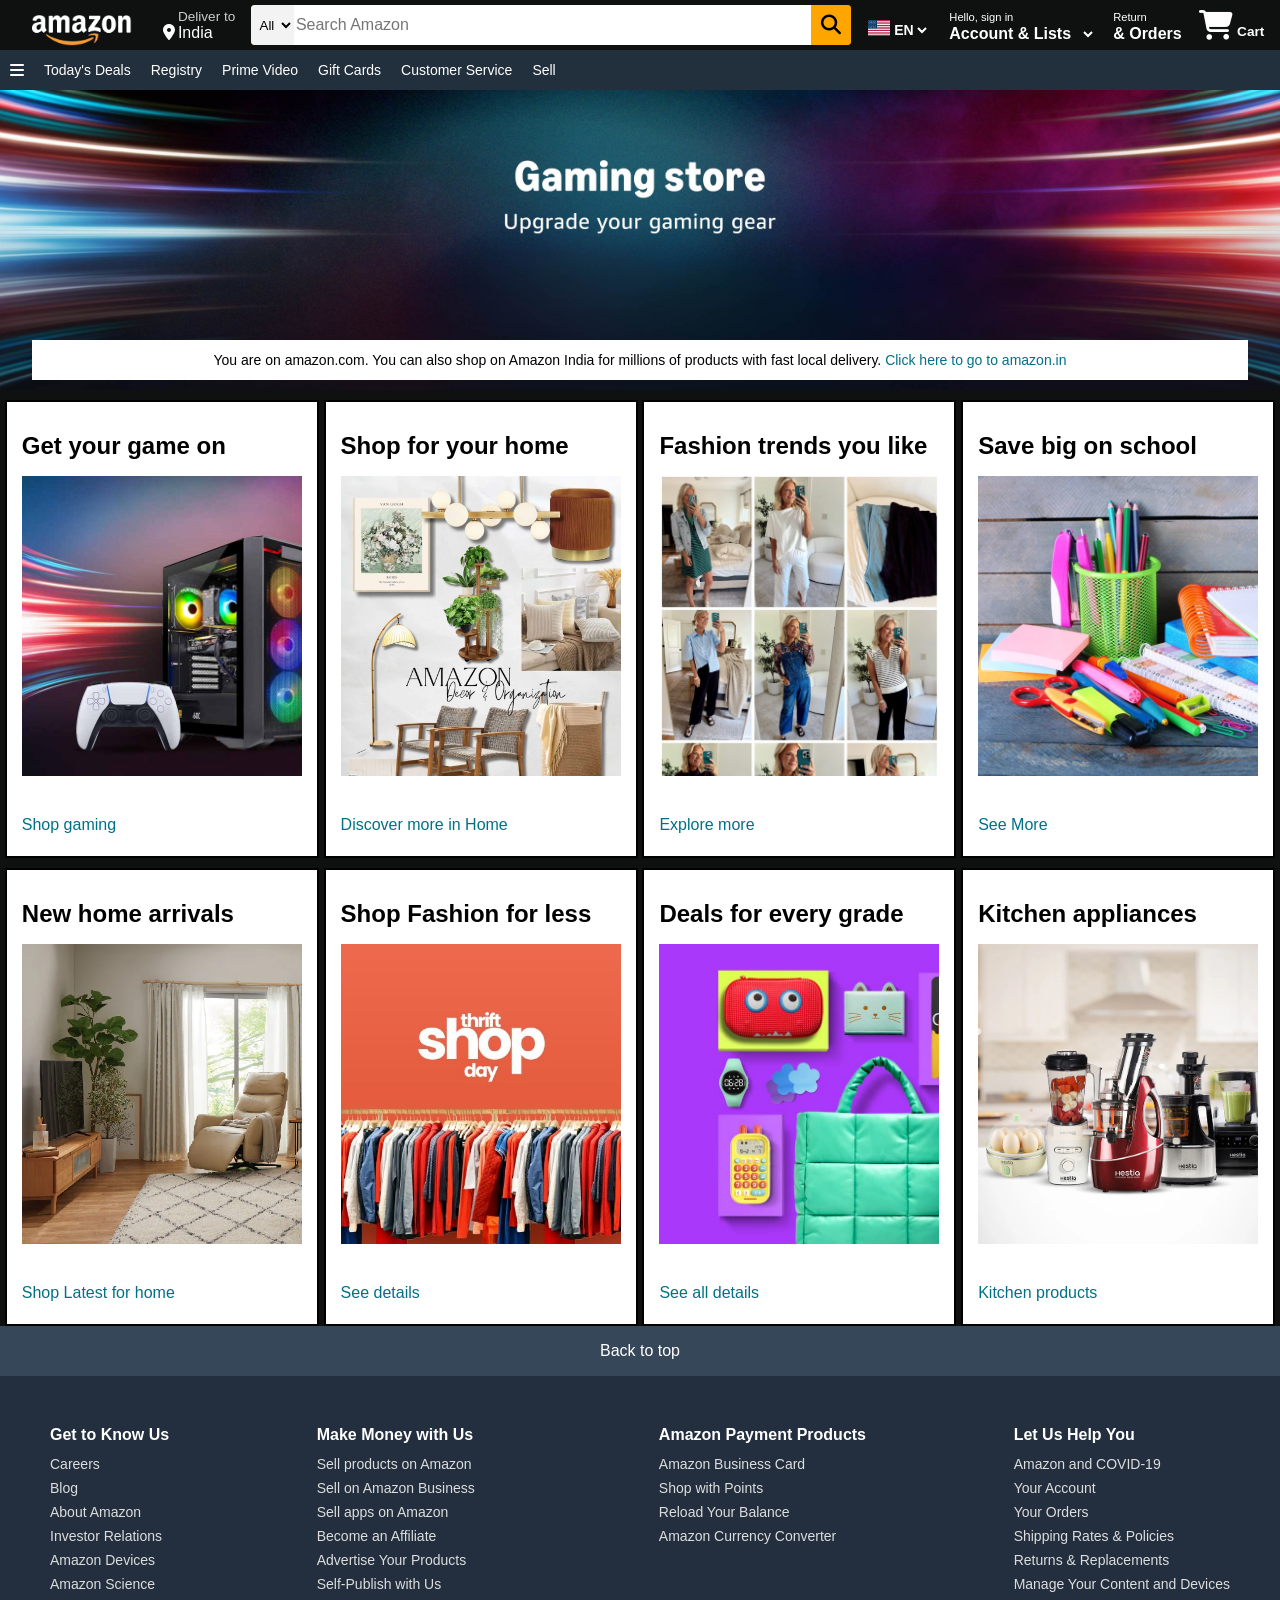
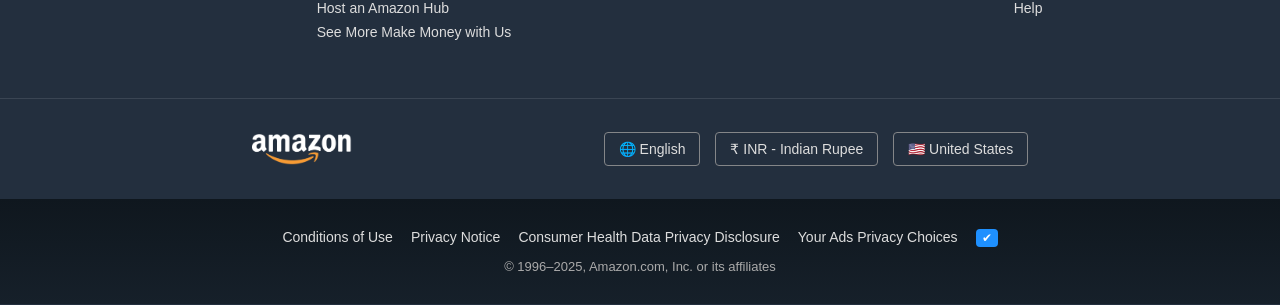
==== index.html @ 06882af5 "changes the files name" ====
<!DOCTYPE html>
<html lang="en">
<head>
  <meta charset="UTF-8" />
  <meta name="viewport" content="width=device-width" />
  <title>AmazonClone.com</title>
  <link rel="stylesheet" href="https://cdnjs.cloudflare.com/ajax/libs/font-awesome/6.7.2/css/all.min.css" integrity="sha512-Evv84Mr4kqVGRNSgIGL/F/aIDqQb7xQ2vcrdIwxfjThSH8CSR7PBEakCr51Ck+w+/U6swU2Im1vVX0SVk9ABhg==" crossorigin="anonymous" referrerpolicy="no-referrer"/>
  <link rel="stylesheet" href="amazon website .css" />
</head>
<body>  
    <header>
      <div class="navbar">
         <div class="nav-logo border">
            <div class="logo"></div> 
         </div>

        <div class="nav-addres border" id="top">
          <p class="add-first">Deliver to</p>
            <div class="add-icon">
             <i class="fa-solid fa-location-dot"></i>
        <p class="add-second">India</p>
            </div>
      </div>

      <div class="nav-search">
        <select class="search-select">
            <option>All</option>
        </select>
        <input placeholder="Search Amazon" class="search-box" id="unique-name" >
          <button onclick="search()" class="search-icon">
          <i class="fa-solid fa-magnifying-glass"></i></button> 
        </div>

      <span class="nav-flag border">
        <img src="US Flag.webp" class="us-image">
        <select class="search-arrow">
          <option>EN</option>
        </select>
      </span>

      <div class="nav-first border">
        <p><span>Hello, sign in</span></p>
          <p class="nav-second">Account & Lists
        <select class="arrow"></select></p>
      </div>

       <div class="nav-first border">
        <p><span>Return</span></p>
          <p class="nav-second"> & Orders
      </div>

      <div class="nav-cart border">
        <i class="fa-solid fa-cart-shopping"></i>
        Cart
      </div>
    </div>


      <div class="panel" >
      <i class="fa-solid fa-bars" style="margin-left: 10px"> </i>
        <div class="panel-ops">
          <a href="X">Today's Deals</a>
              <a href ="X">Registry</a>
              <a href ="X">Prime Video</a>
              <a href="X">Gift Cards</a>
              <a href="X">Customer Service</a>
              <a href="X">Sell</a>
        </div>
      </div>

      <div class="game-centre">
        <div class="gamecentre-message">
        <p>You are on amazon.com. You can also shop on Amazon India for millions of products with fast local delivery.<a href="https://www.amazon.in/"> Click here to go to amazon.in</a></p>
      </div>
      </div>
      
      <div class="shop-box">
        <div class="box1 box">
          <div class="box-heading">
              <h2>Get your game on</h2>
              <div class="gamebox" style="background-image: url(Fuji_Gaming_store_Dashboard_card_2x_EN._SY608_CB564799420_.jpg);"></div>
              <p><a href="https://www.amazon.com/s?k=gaming&_encoding=UTF8&content-id=amzn1.sym.edf433e2-b6d4-408e-986d-75239a5ced10&pd_rd_r=32c33dda-125a-4fbe-99a0-219c70712b50&pd_rd_w=ngdry&pd_rd_wg=oWVlM&pf_rd_p=edf433e2-b6d4-408e-986d-75239a5ced10&pf_rd_r=J4W3AGSPCVMYB47S6YAD&ref=pd_hp_d_atf_unk" id="shop-gaming">Shop gaming</a><p>                
          </div>  
        </div>
        <div class="box2 box">
          <div class="box-heading">
              <h2>Shop for your home</h2>
              <div class="gamebox" style="background-image: url(amazon-essential-moodboard-960x1440.webp);"></div>
              <p><a href="" id="shop-gaming">Discover more in Home</a><p>                
          </div>  
        </div>
        <div class="box3 box">
          <div class="box-heading">
              <h2>Fashion trends you like</h2>
              <div class="gamebox" style="background-image: url(GRAPHICS-NEW-28-scaled.jpeg);"></div>
              <p><a href="https://www.amazon.com/s?k=gaming&_encoding=UTF8&content-id=amzn1.sym.edf433e2-b6d4-408e-986d-75239a5ced10&pd_rd_r=32c33dda-125a-4fbe-99a0-219c70712b50&pd_rd_w=ngdry&pd_rd_wg=oWVlM&pf_rd_p=edf433e2-b6d4-408e-986d-75239a5ced10&pf_rd_r=J4W3AGSPCVMYB47S6YAD&ref=pd_hp_d_atf_unk" id="shop-gaming">Explore more</a><p>                
          </div>  
        </div>
        <div class="box4 box">
          <div class="box-heading">
              <h2>Save big on school</h2>
              <div class="gamebox" style="background-image: url(stattionery.jpeg)"></div>
              <p><a href="https://www.amazon.com/s?k=gaming&_encoding=UTF8&content-id=amzn1.sym.edf433e2-b6d4-408e-986d-75239a5ced10&pd_rd_r=32c33dda-125a-4fbe-99a0-219c70712b50&pd_rd_w=ngdry&pd_rd_wg=oWVlM&pf_rd_p=edf433e2-b6d4-408e-986d-75239a5ced10&pf_rd_r=J4W3AGSPCVMYB47S6YAD&ref=pd_hp_d_atf_unk" id="shop-gaming">See More</a><p>                
          </div>  
        </div>
        <div class="box5 box">
          <div class="box-heading">
              <h2>New home arrivals</h2>
              <div class="gamebox" style="background-image: url(ECSG_NewArrivals_LivingRoom.webp);"></div>
              <p><a href="https://www.amazon.com/s?k=gaming&_encoding=UTF8&content-id=amzn1.sym.edf433e2-b6d4-408e-986d-75239a5ced10&pd_rd_r=32c33dda-125a-4fbe-99a0-219c70712b50&pd_rd_w=ngdry&pd_rd_wg=oWVlM&pf_rd_p=edf433e2-b6d4-408e-986d-75239a5ced10&pf_rd_r=J4W3AGSPCVMYB47S6YAD&ref=pd_hp_d_atf_unk" id="shop-gaming">Shop Latest for home</a><p>                
          </div>  
        </div>
        <div class="box6 box">
          <div class="box-heading">
              <h2>Shop Fashion for less</h2>
              <div class="gamebox" style="background-image: url(thrift.jpg);"></div>
              <p><a href="https://www.amazon.com/s?k=gaming&_encoding=UTF8&content-id=amzn1.sym.edf433e2-b6d4-408e-986d-75239a5ced10&pd_rd_r=32c33dda-125a-4fbe-99a0-219c70712b50&pd_rd_w=ngdry&pd_rd_wg=oWVlM&pf_rd_p=edf433e2-b6d4-408e-986d-75239a5ced10&pf_rd_r=J4W3AGSPCVMYB47S6YAD&ref=pd_hp_d_atf_unk" id="shop-gaming">See details</a><p>                
          </div>  
        </div>
        <div class="box7 box">
          <div class="box-heading">
              <h2>Deals for every grade</h2>
              <div class="gamebox" style="background-image: url(Fuji_SingleImageCard_BTS25_2x._SY608_CB789324272_.jpg);"></div>
              <p><a href="https://www.amazon.com/s?k=gaming&_encoding=UTF8&content-id=amzn1.sym.edf433e2-b6d4-408e-986d-75239a5ced10&pd_rd_r=32c33dda-125a-4fbe-99a0-219c70712b50&pd_rd_w=ngdry&pd_rd_wg=oWVlM&pf_rd_p=edf433e2-b6d4-408e-986d-75239a5ced10&pf_rd_r=J4W3AGSPCVMYB47S6YAD&ref=pd_hp_d_atf_unk" id="shop-gaming">See all details</a><p>                
          </div>  
        </div>
        <div class="box8 box">
          <div class="box-heading">
              <h2>Kitchen appliances</h2>
              <div class="gamebox" style="background-image: url(4_must_have_kitchen_app-_mobile.webp);"></div>
              <p><a href="https://www.amazon.com/s?k=gaming&_encoding=UTF8&content-id=amzn1.sym.edf433e2-b6d4-408e-986d-75239a5ced10&pd_rd_r=32c33dda-125a-4fbe-99a0-219c70712b50&pd_rd_w=ngdry&pd_rd_wg=oWVlM&pf_rd_p=edf433e2-b6d4-408e-986d-75239a5ced10&pf_rd_r=J4W3AGSPCVMYB47S6YAD&ref=pd_hp_d_atf_unk" id="shop-gaming">Kitchen products</a><p>                
          </div>  
        </div>
      </div>
        
        <footer>
          <div class="back-panel" >
            <p id="top" style="cursor: pointer;"><a href="#top">Back to top</a></p>
          </div>
         <footer class="footer">
    <div class="footer-container">

      <div class="footer-column">
        <h3 style="color: white;">Get to Know Us</h3>
        <a>Careers</a>
        <a>Blog</a>
        <a>About Amazon</a>
        <a>Investor Relations</a>
        <a>Amazon Devices</a>
        <a>Amazon Science</a>
      </div>

      <div class="footer-column">
        <h3 style="color: white;">Make Money with Us</h3>
        <a>Sell products on Amazon</a>
        <a>Sell on Amazon Business</a>
        <a>Sell apps on Amazon</a>
        <a>Become an Affiliate</a>
        <a>Advertise Your Products</a>
        <a>Self-Publish with Us</a>
        <a>Host an Amazon Hub</a>
        <a> See More Make Money with Us</a>
      </div>

      <div class="footer-column">
        <h3 style="color: white;">Amazon Payment Products</h3>
        <a>Amazon Business Card</a>
        <a>Shop with Points</a>
        <a>Reload Your Balance</a>
        <a>Amazon Currency Converter</a>
      </div>

      <div class="footer-column">
        <h3 style="color: white;">Let Us Help You</h3>
        <a>Amazon and COVID-19</a>
        <a>Your Account</a>
        <a>Your Orders</a>
        <a>Shipping Rates & Policies</a>
        <a>Returns & Replacements</a>
        <a>Manage Your Content and Devices</a>
        <a>Help</a>
      </div>

    </div>
  </footer>

   <footer class="footer-bottom">
    <div class="footer-bottom-container">

      <!-- Amazon Logo -->
      <div class="logo" alt="logo">
      </div>

      <!-- Options -->
      <div class="footer-options">

        <div class="option-box">
          🌐 English
        </div>

        <div class="option-box">
          ₹ INR - Indian Rupee
        </div>

        <div class="option-box">
          🇺🇸 United States
        </div>
      </div>
    </div>
    <footer class="amazon-footer">
  <div class="footer-links">
    <a href="#">Conditions of Use</a>
    <a href="#">Privacy Notice</a>
    <a href="#">Consumer Health Data Privacy Disclosure</a>
    <a href="#">Your Ads Privacy Choices</a>
    <span class="ads-icon">✔</span>
  </div>

  <p class="copyright">
    © 1996–2025, Amazon.com, Inc. or its affiliates
  </p>
</footer>



    </body>
</html>
---- amazon website .css ----
* {
  margin: 0px;
  font-family: arial;
}

html {
  scroll-behavior: smooth; /* This line enables smooth scrolling */
}

p:hover {
  text-decoration: underline;
}

.navbar {
  background-color: #0f1111;
  height: 50px;
  color: white;
  display: flex;
  align-items: center;
  justify-content: space-evenly;
}
.nav-logo {
  height: 40px;
  width: 100px;
  margin-right: 0.85rem;
  margin-left: 1rem;
}

.logo {
  background-image: url(Amazon-Logo-PNG-HD-Quality.png);
  background-size: contain;
  background-repeat: no-repeat;
  background-position: center;
  height: 50px;
  width: 100px;
}

.border {
  border: 2px solid transparent;
}
.border:hover {
  border: 1px solid white;
}

/** box 2 **/

.add-first {
  color: #cccccc;
  font-size: 0.85rem;
  margin-left: 15px;
}

.add-second {
  color: #ffffff;
  font-size: 1rem;
  margin-left: 3px;
}

.add-icon {
  display: flex;
}
/** box 3 **/

.nav-search {
  display: flex;
  justify-content: space-evenly;
  background-color: orange;
  width: 600px;
  height: 40px;
  border-radius: 4px;
}

.nav-search:focus-within {
  border: 2px solid orange;
}
.search-box:focus,
.search-select:focus {
  outline: none;
}

.search-select {
  background-color: #f3f3f3;
  width: 50px;
  text-align: center;
  padding-left: 1px;
  border-top-left-radius: 4px;
  border-bottom-left-radius: 4px;
  border: none;
}

.search-box {
  width: 100%;
  font-size: 1rem;
  border: none;
}

.search-icon {
  background-color: orange;
  border: none;
  border-top-right-radius: 10%;
  border-bottom-right-radius: 10%;
  width: 45px;
  display: flex;
  justify-content: center;
  align-items: center;
  font-size: 1.25rem;
  color: black;
}

/**box 4**/

.nav-flag {
  display: flex;
  justify-content: center;
  align-items: end;
  width: 65px;
  background-color: transparent;
}

.search-arrow {
  font-weight: bold;
  font-size: 14px;
  color: white;
  background-color: transparent;
  border: none;
  margin-top: 10px;
}

.us-image {
  height: 16px;
  width: 22px;
  margin-bottom: 3px;
}

/** box 5 **/

span {
  font-size: 0.7rem;
}

.nav-second {
  font: 0.85rem;
  font-weight: 700;
}

.arrow {
  color: white;
  background: transparent;
  border: none;
}

/** box 6 **/

.nav-cart i {
  font-size: 30px;
}

.nav-cart {
  font-size: 0.85rem;
  font-weight: 700;
}

/** Panel OPS **/

.panel {
  width: 100%;
  height: 40px;
  display: flex;
  background-color: #222f3d;
  color: #ffffff;
  display: flex;
  justify-content: start;
  align-items: center;
  text-align: space;
  justify-content: flex-start;
}

a {
  color: #ffffff;
  text-decoration: none;
}

.panel-ops {
  font-size: 14px;
  margin-left: 20px;
  display: flex;
  gap: 20px;
}

/** Game-Centre Section**/

.game-centre {
  background-image: url(Game\ Centre\ image.jpg);
  height: 300px;
  background-size: cover;
  display: flex;
  justify-content: center;
  align-items: flex-end;
}

.gamecentre-message {
  height: 40px;
  background-color: white;
  color: black;
  display: flex;
  justify-content: center;
  align-items: center;
  font-size: 14px;
  width: 95%;
  margin-bottom: 10px;
}

.gamecentre-message a {
  color: #007185;
}

/** Shopping box **/

.shop-box {
  background-color: #0f1111;
  display: flex;
  flex-wrap: wrap;
  justify-content: space-evenly;
}

.box {
  background-color: white;
  border: 2px solid black;
  height: 420px;
  width: 310px;
  margin-top: 10px;
  padding: 20px 0px 14px;
}

.gamebox {
  height: 300px;
  background-size: cover;
  background-repeat: no-repeat;
  margin-top: 1rem;
  margin-bottom: 10px;
}

.box-heading {
  margin-top: 10px;
  margin-left: 15px;
  margin-right: 15px;
}

#shop-gaming {
  color: #007185;
  margin-top: 40px;
  display: block;
}

/** Footer **/

.back-panel {
  height: 50px;
  background-color: #37475a;
  color: white;
  display: flex;
  justify-content: center;
  align-items: center;
}

.footer-container {
  padding: 50px;
  background-color: #232f3e;
  margin: auto;
  display: flex;
  justify-content: space-between;
  gap: 40px;
}

.footer-column h3 {
  font-size: 16px;
  margin-bottom: 12px;
}

.footer-column a {
  display: block;
  color: #ddd;
  font-size: 14px;
  text-decoration: none;
  margin-bottom: 8px;
}

.footer-column a:hover {
  text-decoration: underline;
  color: #fff;
}

/* Responsive */
@media (max-width: 900px) {
  .footer-container {
    flex-wrap: wrap;
  }

  .footer-column {
    width: 45%;
    margin-bottom: 20px;
  }
}

@media (max-width: 500px) {
  .footer-column {
    width: 100%;
  }
}

.footer-bottom {
  background-color: #232f3e;
  border-top: 1px solid #3a4553;
  padding: 25px 0;
}

.footer-bottom-container {
  justify-content: space-evenly;
  max-width: 1200px;
  margin: auto;
  display: flex;
  align-items: center;
  gap: 40px;
  padding-bottom: 25px;
}

.logo {
  color: #fff;
  position: relative;
}

/* Amazon smile */
.logo::after {

  position: absolute;
  width: 45px;
  height: 3px;
  background-color: #ff9900;
  left: 2px;
  bottom: -6px;
  border-radius: 50%;
}

.footer-options {
  display: flex;
  gap: 15px;
}

.option-box {
  border: 1px solid #848688;
  color: #ddd;
  padding: 8px 14px;
  border-radius: 4px;
  font-size: 14px;
  cursor: pointer;
}

.option-box:hover {
  border-color: #fff;
  color: #fff;
}

/* Responsive */
@media (max-width: 768px) {
  .footer-bottom-container {
    flex-direction: column;
    gap: 20px;
  }
}

body {
  margin: 0;
  font-family: Arial, sans-serif;
}

.amazon-footer {
  background: linear-gradient(to bottom, #0f171e, #16202a);
  padding: 30px 20px;
  text-align: center;
  color: #ddd;
  margin-bottom: -24px;
}

.footer-links {
  display: flex;
  justify-content: center;
  flex-wrap: wrap;
  gap: 18px;
  margin-bottom: 12px;
}

.footer-links a {
  color: #ddd;
  text-decoration: none;
  font-size: 14px;
}

.footer-links a:hover {
  text-decoration: underline;
}

.ads-icon {
  background-color: #1e90ff;
  color: #fff;
  font-size: 12px;
  padding: 2px 6px;
  border-radius: 4px;
  cursor: pointer;
}

.copyright {
  font-size: 13px;
  color: #aaa;
}
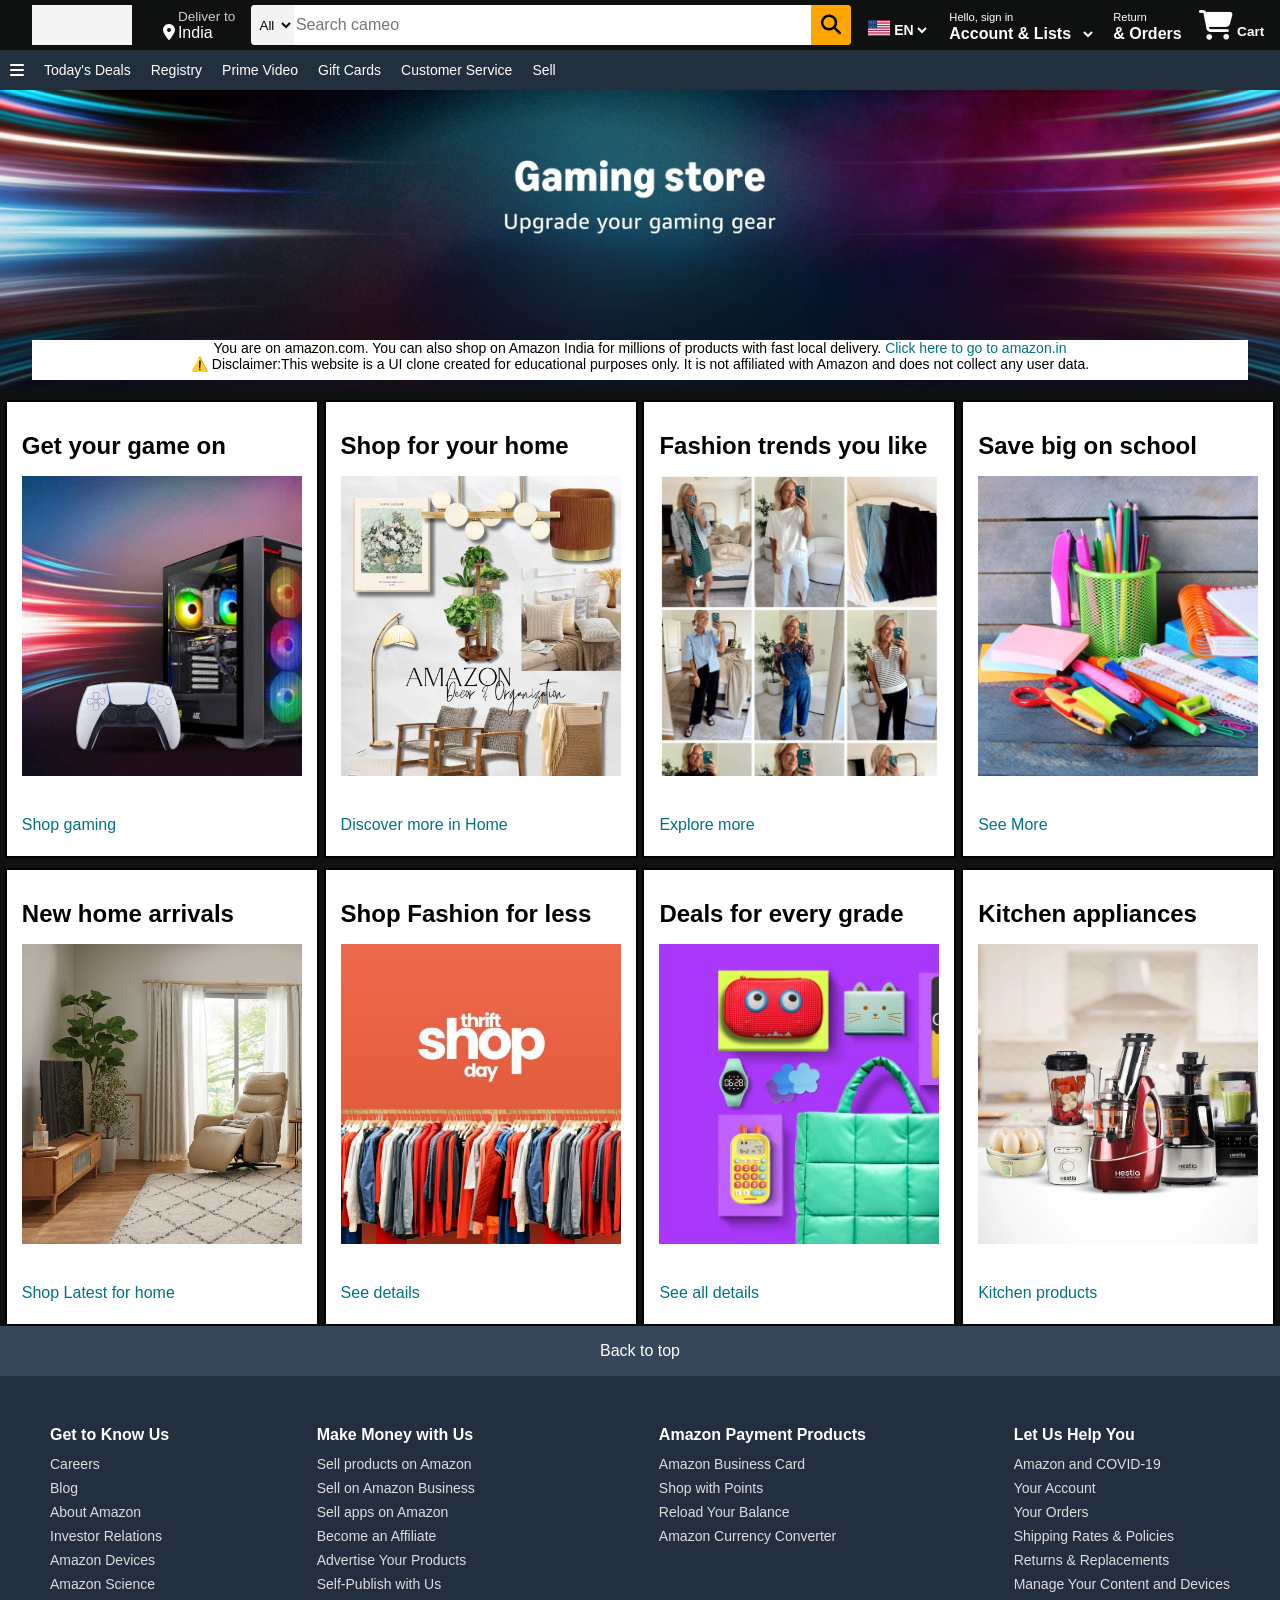
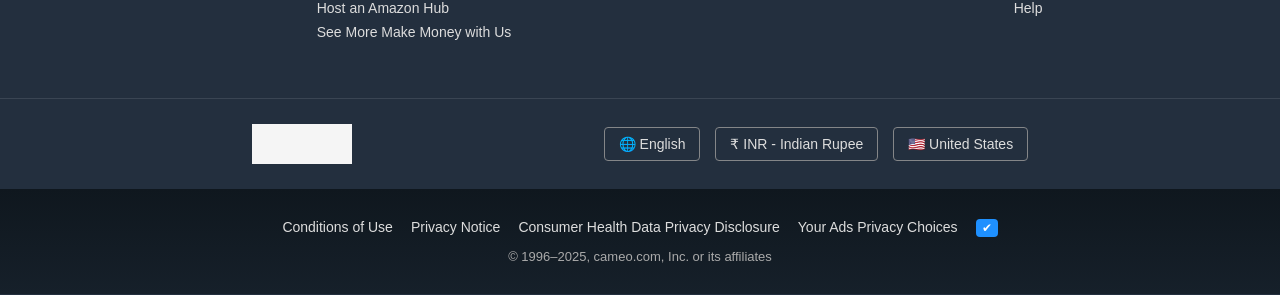
==== commit 6877c7e5: "changes done" ====
--- a/index.html
+++ b/index.html
@@ -3,7 +3,7 @@
 <head>
   <meta charset="UTF-8" />
   <meta name="viewport" content="width=device-width" />
-  <title>AmazonClone.com</title>
+  <title>EducationOnly-UI-Clone</title>
   <link rel="stylesheet" href="https://cdnjs.cloudflare.com/ajax/libs/font-awesome/6.7.2/css/all.min.css" integrity="sha512-Evv84Mr4kqVGRNSgIGL/F/aIDqQb7xQ2vcrdIwxfjThSH8CSR7PBEakCr51Ck+w+/U6swU2Im1vVX0SVk9ABhg==" crossorigin="anonymous" referrerpolicy="no-referrer"/>
   <link rel="stylesheet" href="amazon website .css" />
 </head>
@@ -26,7 +26,7 @@
         <select class="search-select">
             <option>All</option>
         </select>
-        <input placeholder="Search Amazon" class="search-box" id="unique-name" >
+        <input placeholder="Search cameo" class="search-box" id="unique-name" >
           <button onclick="search()" class="search-icon">
           <i class="fa-solid fa-magnifying-glass"></i></button> 
         </div>
@@ -70,7 +70,8 @@
 
       <div class="game-centre">
         <div class="gamecentre-message">
-        <p>You are on amazon.com. You can also shop on Amazon India for millions of products with fast local delivery.<a href="https://www.amazon.in/"> Click here to go to amazon.in</a></p>
+        <p style="text-align: center;">You are on amazon.com. You can also shop on Amazon India for millions of products with fast local delivery.<a href="https://www.amazon.in/"> Click here to go to amazon.in</a></p>
+        <p style="text-align: center;"> ⚠️ Disclaimer:This website is a UI clone created for educational purposes only. It is not affiliated with Amazon and does not collect any user data.</p>
       </div>
       </div>
       
@@ -217,7 +218,7 @@
   </div>
 
   <p class="copyright">
-    © 1996–2025, Amazon.com, Inc. or its affiliates
+    © 1996–2025, cameo.com, Inc. or its affiliates
   </p>
 </footer>
 
--- a/amazon website .css
+++ b/amazon website .css
@@ -27,11 +27,12 @@
 }
 
 .logo {
-  background-image: url(Amazon-Logo-PNG-HD-Quality.png);
+  background-color: whitesmoke;
+  background-image: url(https://upload.wikimedia.org/wikipedia/commons/thumb/e/ee/Cameo-Logo.png/1200px-Cameo-Logo.png);
   background-size: contain;
   background-repeat: no-repeat;
   background-position: center;
-  height: 50px;
+  height: 40px;
   width: 100px;
 }
 
@@ -202,7 +203,6 @@
   height: 40px;
   background-color: white;
   color: black;
-  display: flex;
   justify-content: center;
   align-items: center;
   font-size: 14px;
@@ -331,7 +331,6 @@
 
 /* Amazon smile */
 .logo::after {
-
   position: absolute;
   width: 45px;
   height: 3px;
